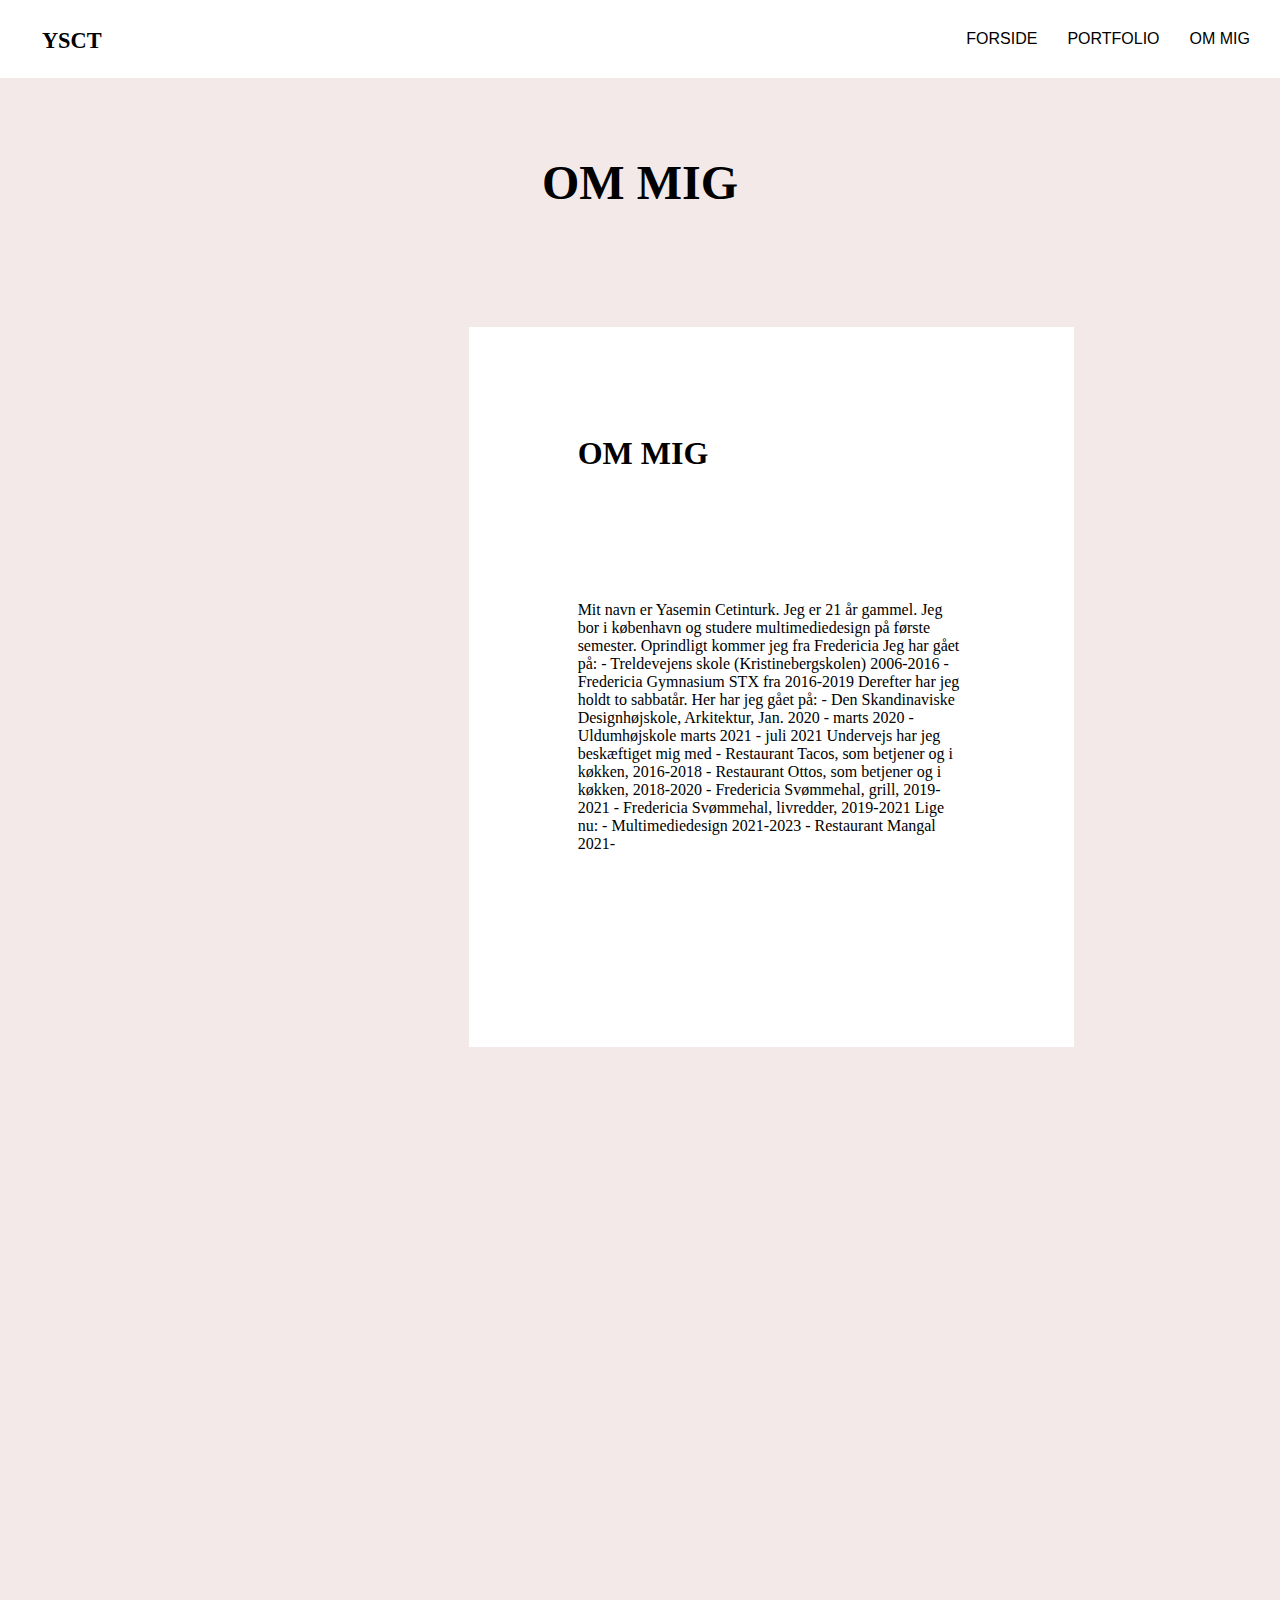
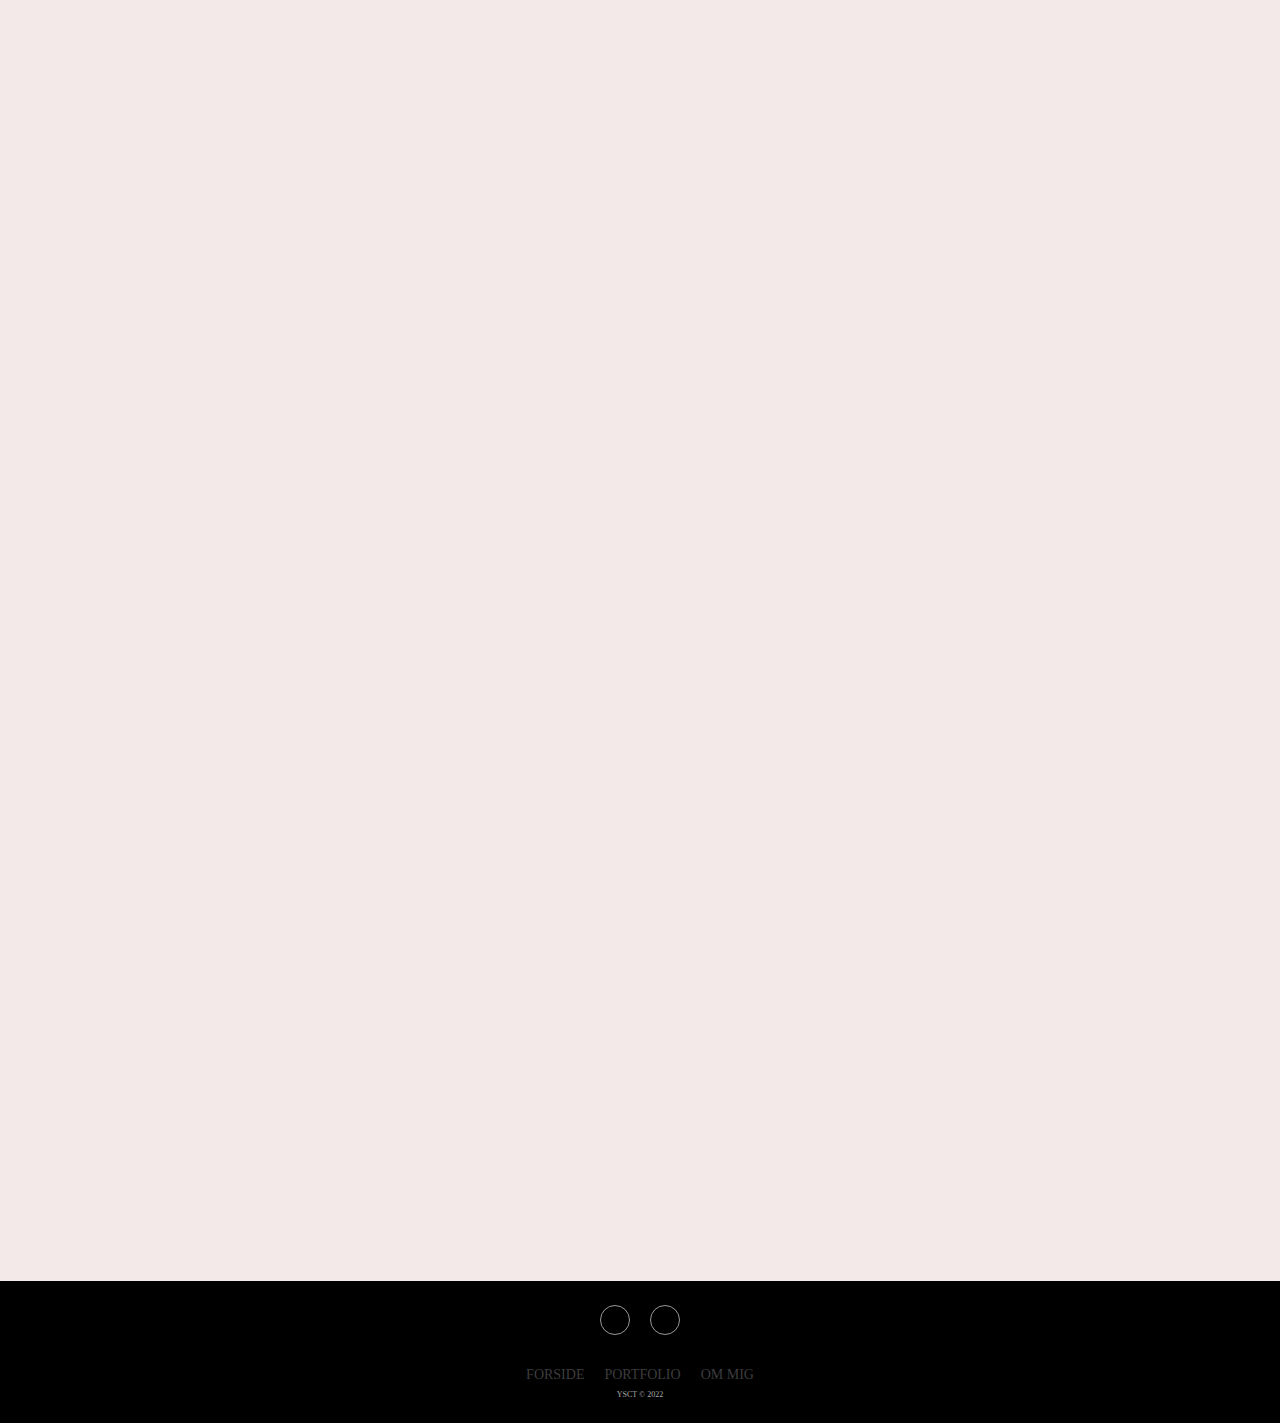
==== ommig.html @ 038dcffa "footer" ====
<!DOCTYPE html>
<html lang="en">

<head>
    <meta charset="UTF-8">
    <meta http-equiv="X-UA-Compatible" content="IE=edge">
    <meta name="viewport" content="width=device-width, initial-scale=1.0">
    <title>Document</title>
    <link rel="stylesheet" href="header.css">
    <link rel="stylesheet" href="ommig.css">

    <link
        href="https://fonts.googleapis.com/css2?family=Bebas+Neue&family=Fira+Sans+Condensed:wght@100;300;900&display=swap"
        rel="stylesheet">
</head>


<body class="background_color">

    <header class="menu_color">
        <div class="logo">
            <a href="index.html">
                <img src="logoden.svg" alt="Ikon">
            </a>
        </div>
        <button class="toggle-btn">☰</button>
        <nav>
            <ul class="menu">
                <li><a href="index.html">FORSIDE</a></li>
                <li><a href="portfolio.html">PORTFOLIO</a></li>
                <li><a href="ommig.html">OM MIG</a></li>
            </ul>
        </nav>
    </header>

    <div class="titel">
        <h1>OM MIG</h1>

    </div>

    <main class="index">
        <section id="first_section">
            <div class="boxbillede">
            </div>
            <div class="boxommig">
                <div class="boxtxt1">
                    <h1>OM MIG</h1>
                </div>
                <div class="boxtxt2">
                    <p>Mit navn er Yasemin Cetinturk.
                        Jeg er 21 år gammel. Jeg bor i københavn og studere multimediedesign på første semester.

                        Oprindligt kommer jeg fra Fredericia
                        Jeg har gået på:
                        - Treldevejens skole (Kristinebergskolen) 2006-2016
                        - Fredericia Gymnasium STX fra 2016-2019

                        Derefter har jeg holdt to sabbatår.
                        Her har jeg gået på:
                        - Den Skandinaviske Designhøjskole, Arkitektur, Jan. 2020 - marts 2020
                        - Uldumhøjskole marts 2021 - juli 2021

                        Undervejs har jeg beskæftiget mig med
                        - Restaurant Tacos, som betjener og i køkken, 2016-2018
                        - Restaurant Ottos, som betjener og i køkken, 2018-2020
                        - Fredericia Svømmehal, grill, 2019-2021
                        - Fredericia Svømmehal, livredder, 2019-2021

                        Lige nu:
                        - Multimediedesign 2021-2023
                        - Restaurant Mangal 2021-</p>
                </div>
            </div>
        </section>
    </main>
    <div class="footer">
        <footer>
            <div class="social">
                <a href="#"><i class="instagram"></i></a>
                <a href="#"><i class="facebook"></i></a>
            </div>
            <ul class="list-inline">
                <li class="list-inline-item"><a href="#">FORSIDE</a></li>
                <li class="list-inline-item"><a href="#">PORTFOLIO</a></li>
                <li class="list-inline-item"><a href="#">OM MIG</a></li>
            </ul>
            <p class="copyright">YSCT © 2022</p>
        </footer>
    </div>

    <script src="index.js"></script>
</body>

</html>
---- header.css ----
header nav ul {
  display: flex;
  justify-content: space-between;
  padding-bottom: 0.4rem;
  gap: 30px;

  list-style: none;
  padding: 30px;
}

header {
  display: flex;
  justify-content: space-between;
  flex-wrap: wrap;

  background-color: white;
}

header img {
  width: 60%;
  top: 20%;
  position: relative;
  margin-left: 10%;
  padding-top: 10px;
}

.menu_color {
  color: white;
}

/* __________FOOTER______________ */
.footer {
  padding: 24px 0;
  background-color: #ffffff;
  color: #4b4c4d;
  background: black;
}

.footer ul {
  padding: 0;
  list-style: none;

  line-height: 1.6;
  margin-bottom: 0;
  display: flex;
  justify-content: center;
  font-size: 14px;
}

.footer li {
  padding: 0 10px;
}

.footer ul a {
  color: inherit;
  text-decoration: none;
  opacity: 0.8;
}

.footer ul a:hover {
  opacity: 1;
}

.footer .social {
  text-align: center;
  padding-bottom: 25px;
}

.footer .social > a {
  font-size: 24px;

  line-height: 40px;
  display: inline-block;
  text-align: center;
  border-radius: 50%;
  border: 1px solid #ccc;
  margin: 0 8px;
  color: inherit;
  opacity: 0.75;
  width: 30px;
  height: 30px;
}

.footer-basic .social > a:hover {
  opacity: 0.9;
}

.footer .copyright {
  text-align: center;

  color: #aaa;
  margin-bottom: 0;
  margin-top: 16px;
  font-size: 11px;
}

.footer-basic .social > a:hover {
  opacity: 0.9;
}

.footer .copyright {
  text-align: center;

  color: #aaa;
  margin-bottom: 0;
  margin-top: 4px;
  font-size: 8px;
}

.menu a {
  font-family: "Helvetica Neue", sans-serif;
  font-weight: 500;
  font-size: 1rem;
  text-decoration: none;
  color: black;
}

.toggle-btn {
  display: none;
}

@media (min-width: 400px) {
  header img {
    width: 50%;
    top: 10%;
    padding-bottom: 10px;
  }
}

@media (max-width: 550px) {
  .toggle-btn {
    background: transparent;
    border: none;
    display: block;
    min-width: 44px;
    min-height: 44px;
    font-size: 1.5rem;
    cursor: pointer;
  }

  nav {
    display: none;
  }

  nav.shown {
    border-top: 1px solid rgb(208, 206, 206);
    padding-top: 1rem;
    display: flex;
    flex: 1 1 100%;
    flex-flow: column;
  }

  nav ul {
    display: flex;
    flex-flow: column;
  }

  header nav ul {
    gap: 10px;
  }

  a,
  li {
    font-size: 1.3rem;
  }
}
---- ommig.css ----
* {
  margin: 0;
  box-sizing: border-box;
}

/* Herunder starter logo */
/* .menu a {
  font-family: "Helvetica Neue", sans-serif;
  font-weight: 500;
  font-size: 120%;
  text-decoration: none;
  color: black;
} */

/* header {
  display: flex;
  justify-content: space-between;
  padding: 0px;
  position: sticky;
  background-color: white;
}

header nav ul {
  display: flex;
  justify-content: space-between;
  list-style: none;
  padding: 30px;
  gap: 41px;
}

header img {
  width: 60%;
  top: 20%;
  position: relative;
  margin-left: 10%;
} */
.background_color {
  background-color: #f4e9e9;
}

/* ___________________INDHOLD_________________________ */

#first_section {
  display: grid;
  grid-template-columns: 1fr 1fr 1fr;
  grid-template-rows: repeat(16, 10vw);
  margin: 13%;
  padding: 40px;
  margin-top: auto;
  gap: 20px;
}

.boxommig {
  background-color: white;
  grid-column: 2/9;
  grid-row: 1/6;
  display: grid;
  /* grid-template-columns: 1fr 1fr;
  grid-template-rows: repeat(16, 10vw); */
  grid-column-start: 2;
  padding: 10%;
}

.boxtxt1 {
  grid-column: 1;
  grid-row: 1/2;
  margin: 10%;
}

.boxtxt2 {
  margin: 10%;
  margin-top: -1%;
}

.boxbillede {
  background-image: url(portrait.jpg);
  grid-column: 1/2;
  grid-row: 1/4;
  background-size: cover;
}

.titel {
  background-color: #f4e9e9;
  text-align: center;
  padding: 6%;
}

.titel h1 {
  font-size: 3rem;
}

.titel h2 {
  font-size: 1rem;
}
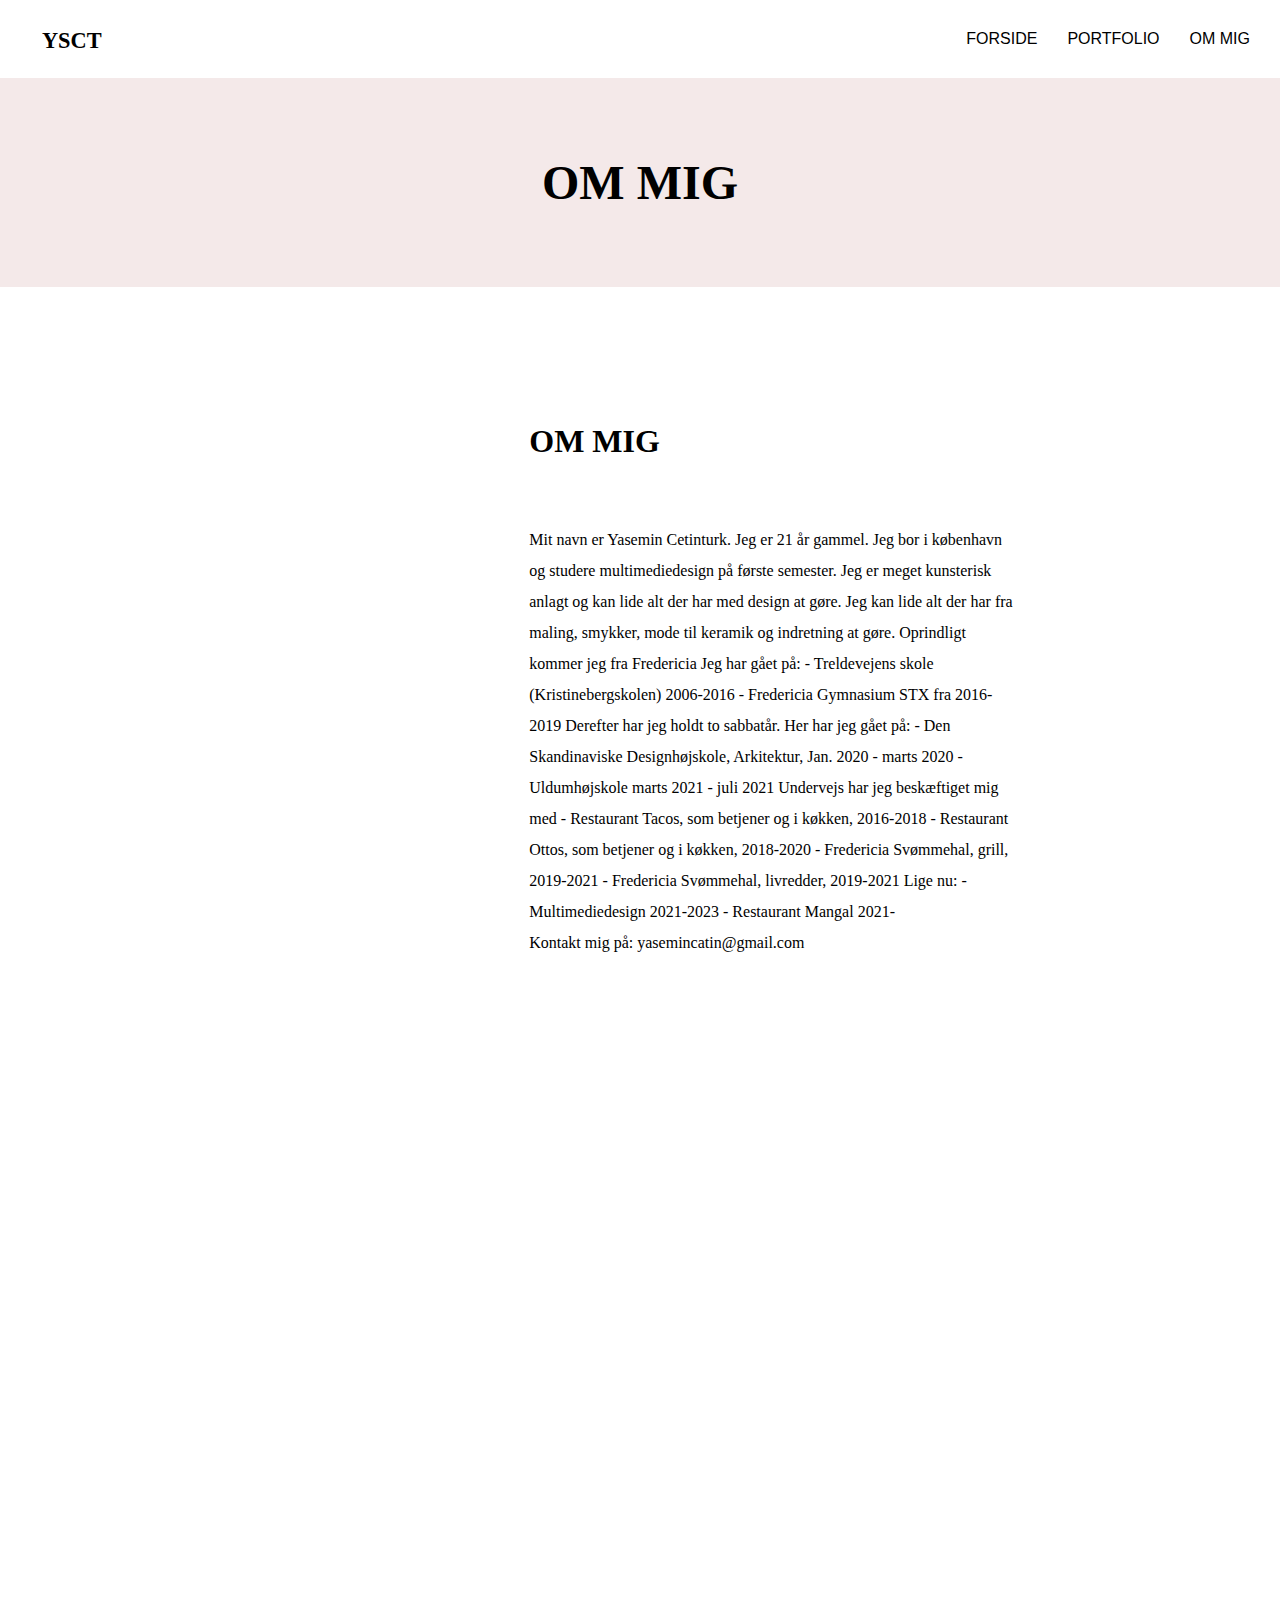
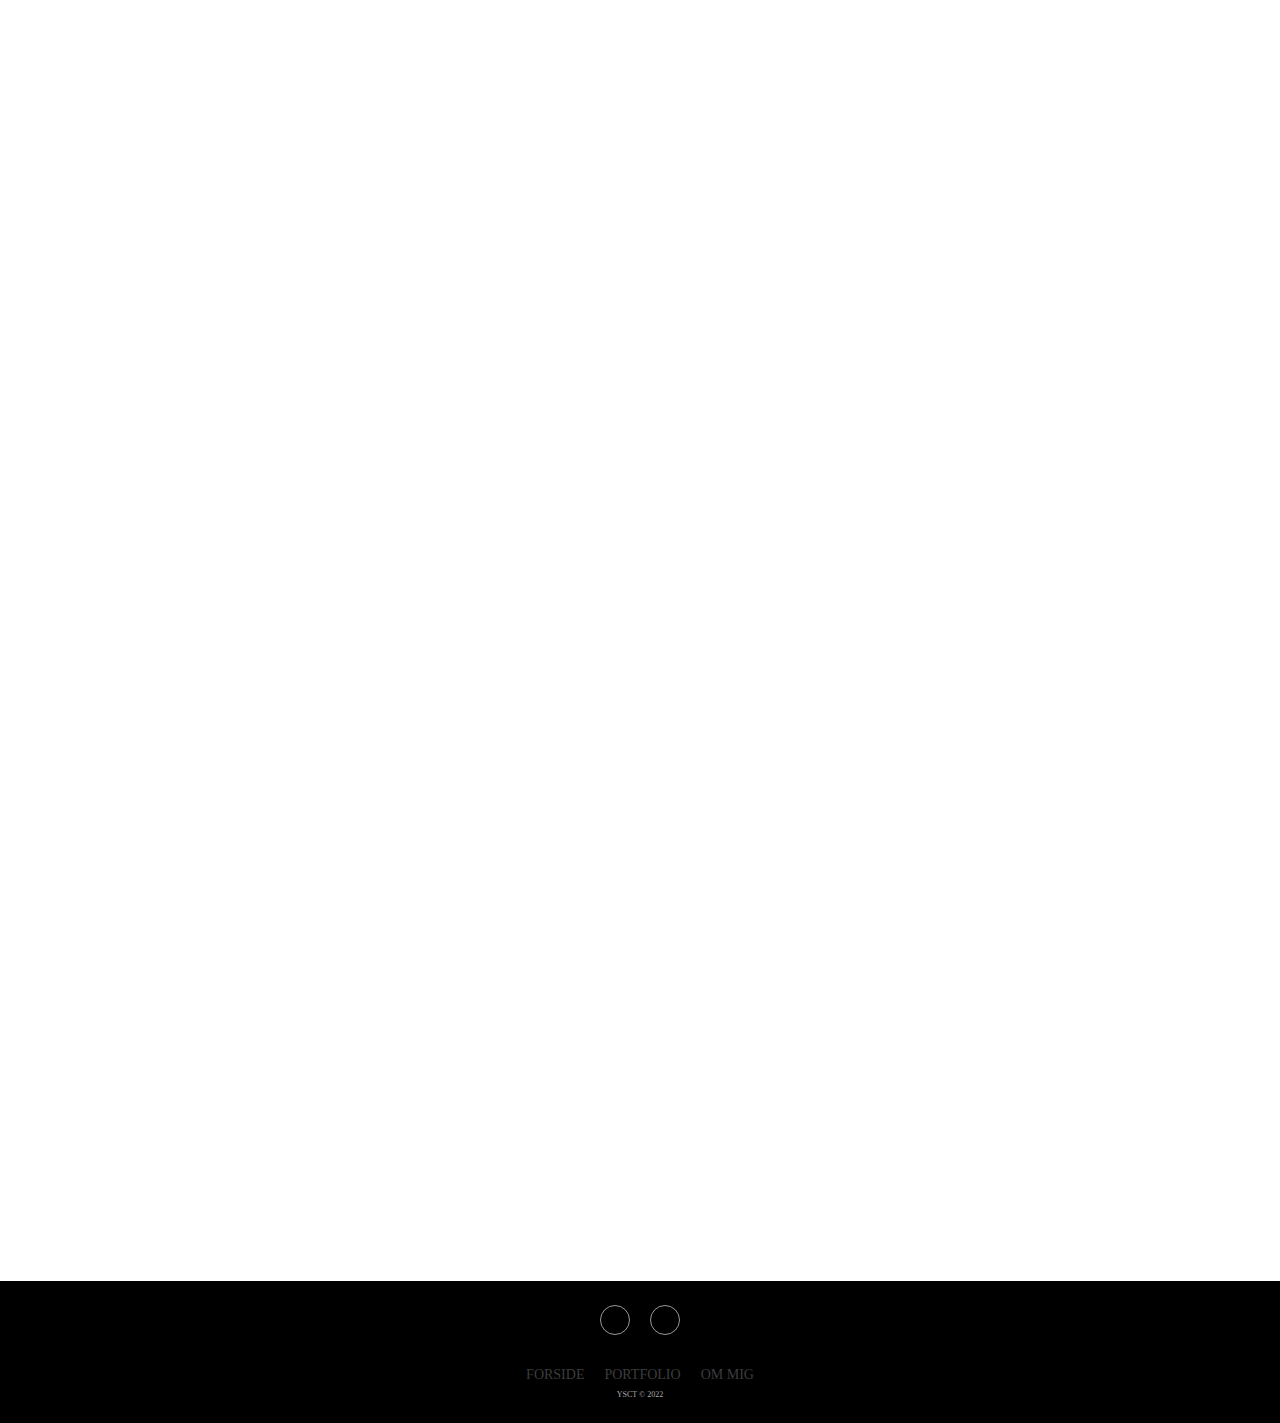
==== commit 3188bf56: "portfolio" ====
--- a/ommig.html
+++ b/ommig.html
@@ -43,12 +43,14 @@
             <div class="boxbillede">
             </div>
             <div class="boxommig">
-                <div class="boxtxt1">
+                <div class="overskrift">
                     <h1>OM MIG</h1>
                 </div>
-                <div class="boxtxt2">
+                <div class="txt1">
                     <p>Mit navn er Yasemin Cetinturk.
                         Jeg er 21 år gammel. Jeg bor i københavn og studere multimediedesign på første semester.
+                        Jeg er meget kunsterisk anlagt og kan lide alt der har med design at gøre.
+                        Jeg kan lide alt der har fra maling, smykker, mode til keramik og indretning at gøre.
 
                         Oprindligt kommer jeg fra Fredericia
                         Jeg har gået på:
@@ -69,6 +71,7 @@
                         Lige nu:
                         - Multimediedesign 2021-2023
                         - Restaurant Mangal 2021-</p>
+                    <p> Kontakt mig på: yasemincatin@gmail.com</p>
                 </div>
             </div>
         </section>
--- a/ommig.css
+++ b/ommig.css
@@ -1,94 +1,179 @@
 * {
   margin: 0;
+  padding: 0;
   box-sizing: border-box;
 }
 
-/* Herunder starter logo */
-/* .menu a {
-  font-family: "Helvetica Neue", sans-serif;
-  font-weight: 500;
-  font-size: 120%;
-  text-decoration: none;
-  color: black;
-} */
+@media (min-width: 300px) {
+  .background_color {
+    background-color: white;
+  }
 
-/* header {
-  display: flex;
-  justify-content: space-between;
-  padding: 0px;
-  position: sticky;
-  background-color: white;
+  /* ___________________INDHOLD_________________________ */
+
+  #first_section {
+    margin: 13%;
+    padding: 40px;
+    margin-top: auto;
+    gap: 20px;
+  }
+
+  .boxommig {
+    background-color: white;
+    padding: 2%;
+    line-height: 20px;
+    font-size: 14px;
+  }
+  .overskrift {
+    margin: 20%;
+    margin-left: 0;
+  }
+  .txt1 {
+    margin: 0%;
+  }
+
+  .boxtxt2 {
+    margin: 10%;
+    margin-top: -1%;
+  }
+
+  .boxbillede {
+    background-image: url(portrait.jpg);
+    background-size: cover;
+    aspect-ratio: 3960/3171;
+    background-size: cover;
+  }
+
+  .titel {
+    background-color: #f4e9e9;
+    text-align: center;
+    padding: 6%;
+  }
+
+  .titel h1 {
+    font-size: 3rem;
+  }
+
+  .titel h2 {
+    font-size: 1rem;
+  }
 }
 
-header nav ul {
-  display: flex;
-  justify-content: space-between;
-  list-style: none;
-  padding: 30px;
-  gap: 41px;
+@media (min-width: 600px) {
+  .background_color {
+    background-color: white;
+  }
+
+  /* ___________________INDHOLD_________________________ */
+
+  #first_section {
+    margin: 13%;
+    padding: 40px;
+    margin-top: auto;
+    gap: 20px;
+  }
+
+  .boxommig {
+    background-color: white;
+    padding: 2%;
+    line-height: 31px;
+    font-size: 16px;
+  }
+  .overskrift {
+    margin: 8%;
+
+    margin-left: 0;
+  }
+  .txt1 {
+    margin: 0%;
+  }
+
+  .boxtxt2 {
+    margin: 10%;
+    margin-top: -1%;
+  }
+
+  .boxbillede {
+    background-image: url(portrait.jpg);
+    background-size: cover;
+    aspect-ratio: 3960/3171;
+    background-size: cover;
+  }
+
+  .titel {
+    background-color: #f4e9e9;
+    text-align: center;
+    padding: 6%;
+  }
+
+  .titel h1 {
+    font-size: 3rem;
+  }
+
+  .titel h2 {
+    font-size: 1rem;
+  }
 }
 
-header img {
-  width: 60%;
-  top: 20%;
-  position: relative;
-  margin-left: 10%;
-} */
-.background_color {
-  background-color: #f4e9e9;
+@media (min-width: 900px) {
+  .background_color {
+    background-color: white;
+  }
+
+  /* ___________________INDHOLD_________________________ */
+
+  #first_section {
+    display: grid;
+    grid-template-columns: 1fr 1fr 1fr;
+    grid-template-rows: repeat(16, 10vw);
+    margin: 13%;
+    padding: 40px;
+    margin-top: auto;
+    gap: 20px;
+  }
+
+  .boxommig {
+    background-color: white;
+    grid-column: 2/9;
+    grid-row: 1/6;
+    display: grid;
+
+    grid-column-start: 2;
+    padding: 10%;
+  }
+
+  .boxtxt1 {
+    grid-column: 1;
+    grid-row: 1/2;
+    margin: 10%;
+  }
+
+  .boxtxt2 {
+    margin: 10%;
+    margin-top: -1%;
+  }
+
+  .boxbillede {
+    background-image: url(portrait.jpg);
+    grid-column: 1/2;
+    grid-row: 2;
+    background-size: cover;
+    aspect-ratio: 3960/3171;
+    margin-left: -12%;
+    grid-row: 2;
+  }
+
+  .titel {
+    background-color: #f4e9e9;
+    text-align: center;
+    padding: 6%;
+  }
+
+  .titel h1 {
+    font-size: 3rem;
+  }
+
+  .titel h2 {
+    font-size: 1rem;
+  }
 }
-
-/* ___________________INDHOLD_________________________ */
-
-#first_section {
-  display: grid;
-  grid-template-columns: 1fr 1fr 1fr;
-  grid-template-rows: repeat(16, 10vw);
-  margin: 13%;
-  padding: 40px;
-  margin-top: auto;
-  gap: 20px;
-}
-
-.boxommig {
-  background-color: white;
-  grid-column: 2/9;
-  grid-row: 1/6;
-  display: grid;
-  /* grid-template-columns: 1fr 1fr;
-  grid-template-rows: repeat(16, 10vw); */
-  grid-column-start: 2;
-  padding: 10%;
-}
-
-.boxtxt1 {
-  grid-column: 1;
-  grid-row: 1/2;
-  margin: 10%;
-}
-
-.boxtxt2 {
-  margin: 10%;
-  margin-top: -1%;
-}
-
-.boxbillede {
-  background-image: url(portrait.jpg);
-  grid-column: 1/2;
-  grid-row: 1/4;
-  background-size: cover;
-}
-
-.titel {
-  background-color: #f4e9e9;
-  text-align: center;
-  padding: 6%;
-}
-
-.titel h1 {
-  font-size: 3rem;
-}
-
-.titel h2 {
-  font-size: 1rem;
-}
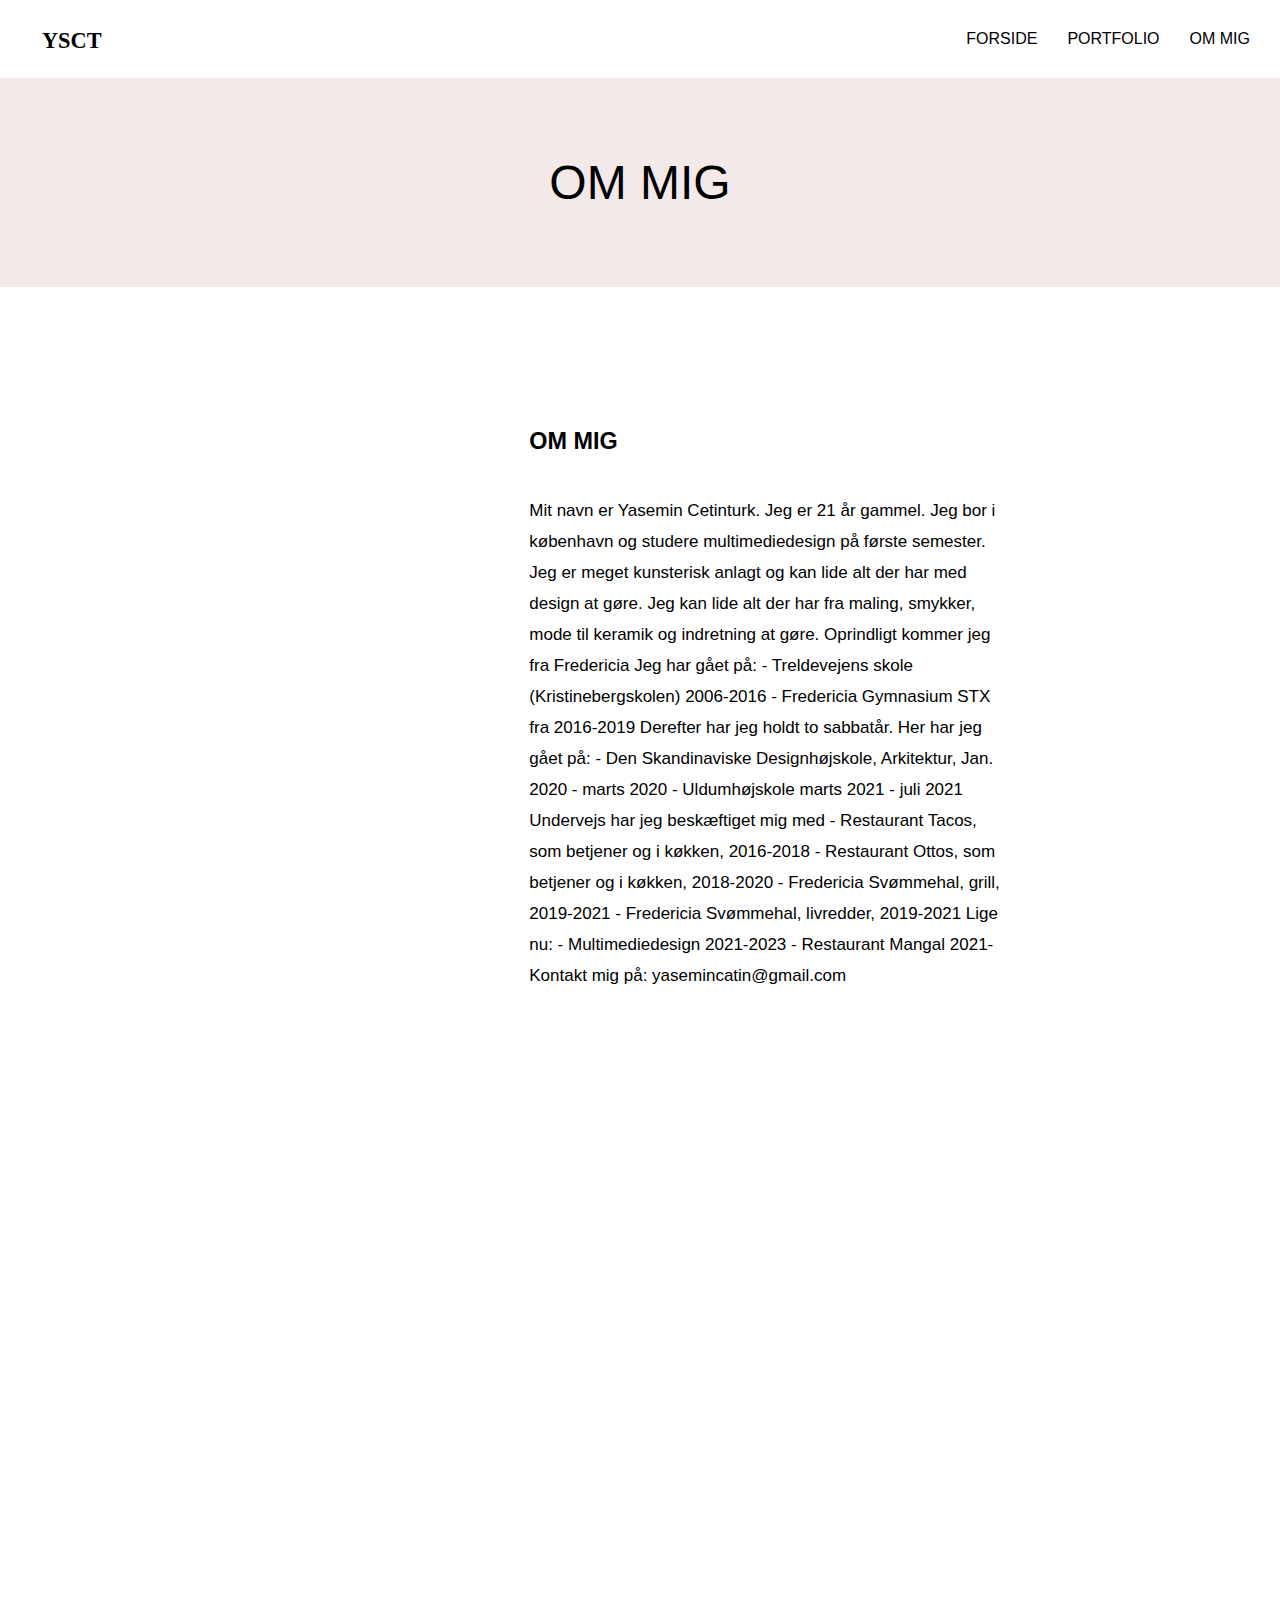
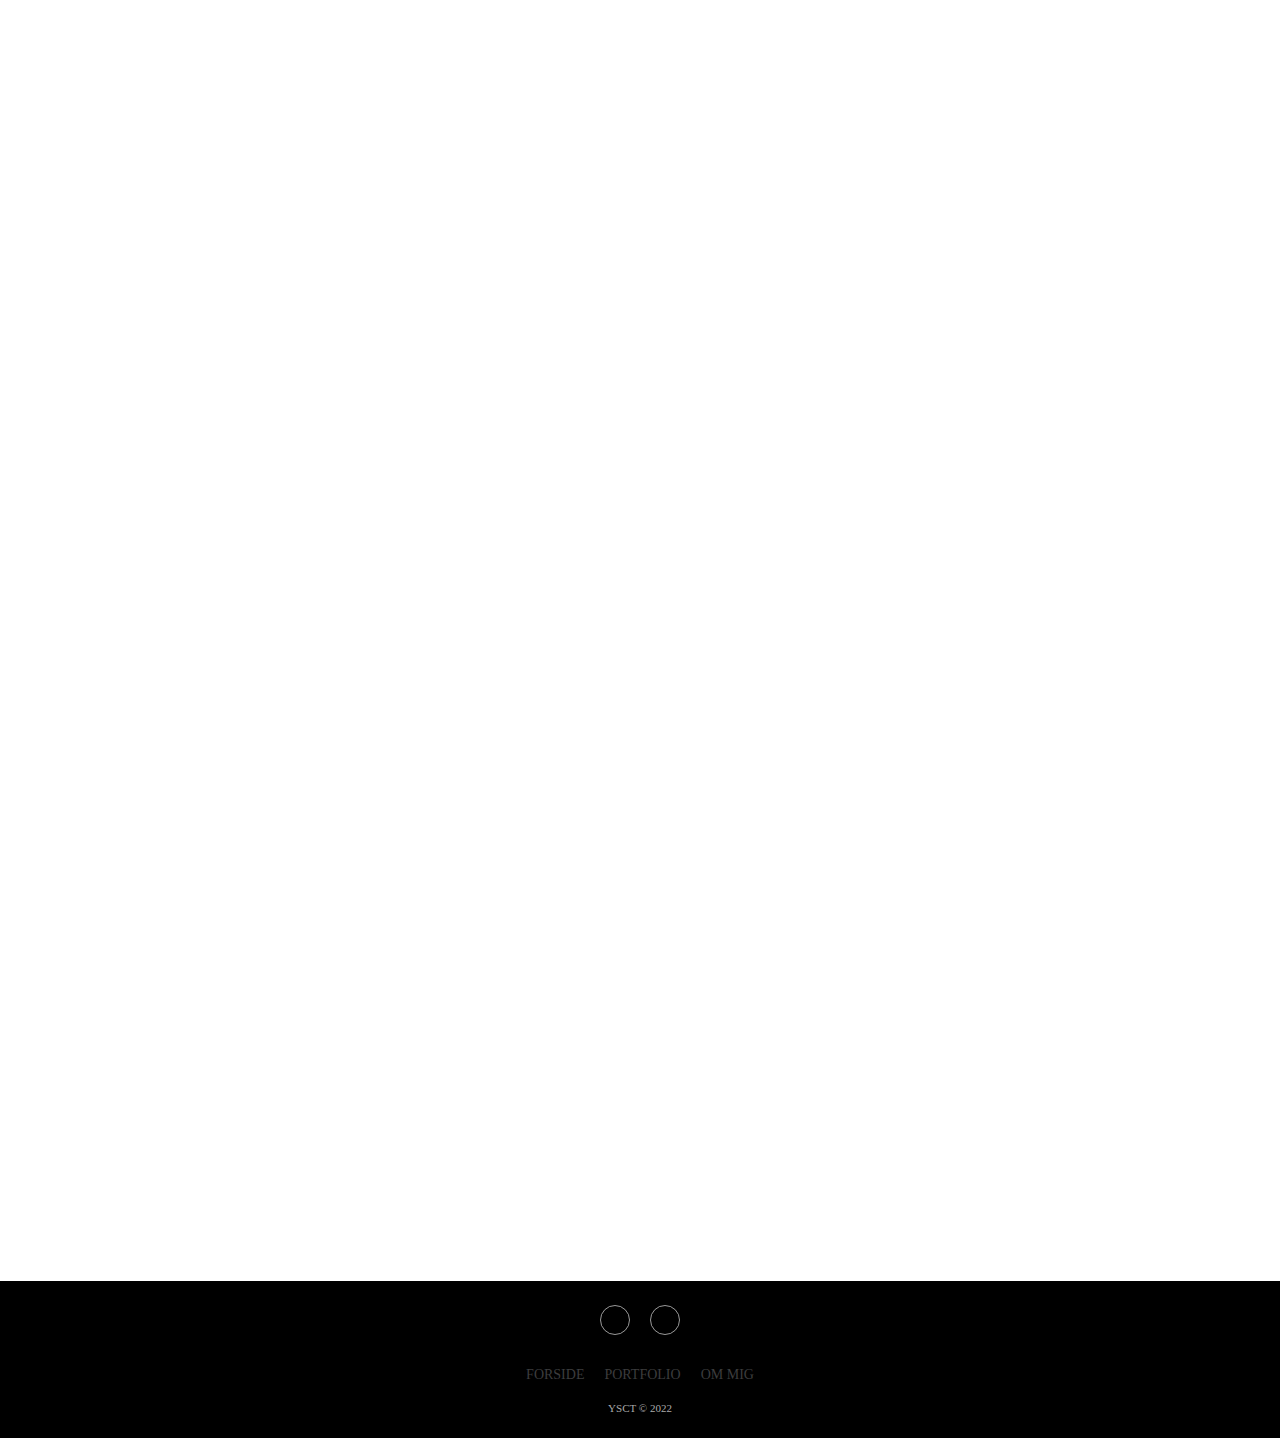
==== commit 14d10a75: "ny" ====
--- a/ommig.html
+++ b/ommig.html
@@ -44,7 +44,7 @@
             </div>
             <div class="boxommig">
                 <div class="overskrift">
-                    <h1>OM MIG</h1>
+                    <h3>OM MIG</h3>
                 </div>
                 <div class="txt1">
                     <p>Mit navn er Yasemin Cetinturk.
@@ -83,9 +83,9 @@
                 <a href="#"><i class="facebook"></i></a>
             </div>
             <ul class="list-inline">
-                <li class="list-inline-item"><a href="#">FORSIDE</a></li>
-                <li class="list-inline-item"><a href="#">PORTFOLIO</a></li>
-                <li class="list-inline-item"><a href="#">OM MIG</a></li>
+                <li class="list-inline-item"><a href="index.html">FORSIDE</a></li>
+                <li class="list-inline-item"><a href="portfolio.html">PORTFOLIO</a></li>
+                <li class="list-inline-item"><a href="ommig.html">OM MIG</a></li>
             </ul>
             <p class="copyright">YSCT © 2022</p>
         </footer>
--- a/header.css
+++ b/header.css
@@ -26,6 +26,18 @@
 
 .menu_color {
   color: white;
+}
+
+.menu a {
+  font-family: "Helvetica Neue", sans-serif;
+  font-weight: 500;
+  font-size: 1rem;
+  text-decoration: none;
+  color: black;
+}
+
+.toggle-btn {
+  display: none;
 }
 
 /* __________FOOTER______________ */
@@ -94,30 +106,7 @@
   font-size: 11px;
 }
 
-.footer-basic .social > a:hover {
-  opacity: 0.9;
-}
-
-.footer .copyright {
-  text-align: center;
-
-  color: #aaa;
-  margin-bottom: 0;
-  margin-top: 4px;
-  font-size: 8px;
-}
-
-.menu a {
-  font-family: "Helvetica Neue", sans-serif;
-  font-weight: 500;
-  font-size: 1rem;
-  text-decoration: none;
-  color: black;
-}
-
-.toggle-btn {
-  display: none;
-}
+/* _____________tekster_______ */
 
 @media (min-width: 400px) {
   header img {
--- a/ommig.css
+++ b/ommig.css
@@ -77,15 +77,18 @@
     background-color: white;
     padding: 2%;
     line-height: 31px;
-    font-size: 16px;
+    font-family: "Helvetica Neue", sans-serif;
+    font-size: 20px;
   }
+
   .overskrift {
     margin: 8%;
-
     margin-left: 0;
   }
   .txt1 {
     margin: 0%;
+    font-family: "Helvetica Neue", sans-serif;
+    font-size: 17px;
   }
 
   .boxtxt2 {
@@ -163,14 +166,12 @@
     grid-row: 2;
   }
 
-  .titel {
-    background-color: #f4e9e9;
-    text-align: center;
-    padding: 6%;
-  }
-
   .titel h1 {
+    font-family: "Helvetica Neue", sans-serif;
+    font-weight: 500;
     font-size: 3rem;
+    text-decoration: none;
+    color: black;
   }
 
   .titel h2 {
